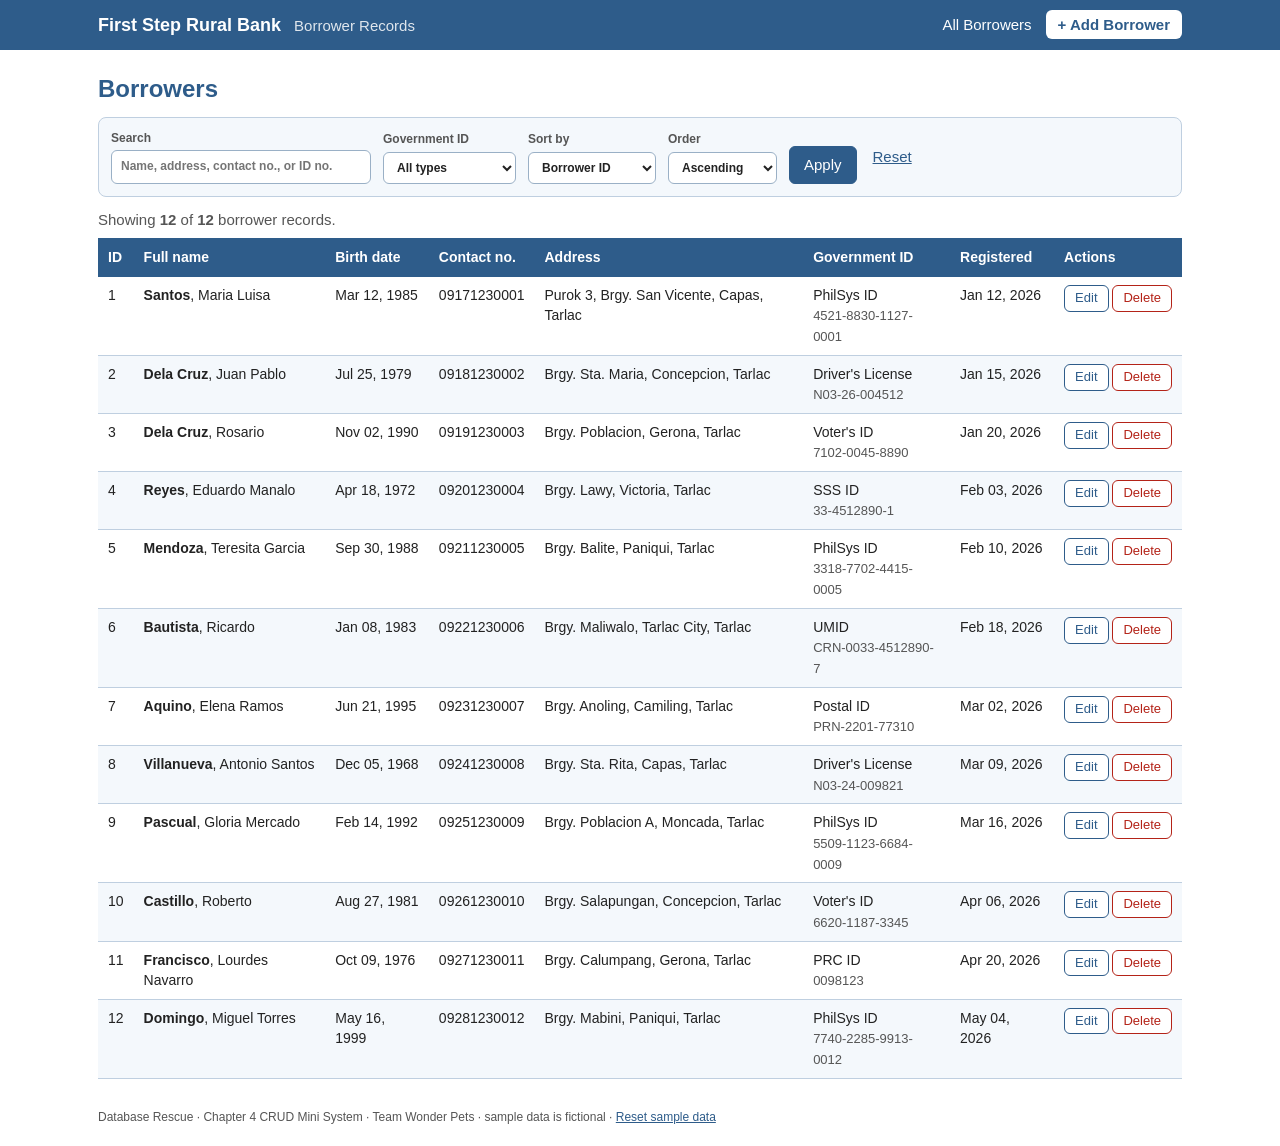
==== first-step-rural-bank-crud/docs/index.html @ e888e28e "Add files via upload" ====
<!doctype html>
<html lang="en">
<head>
<meta charset="utf-8">
<meta name="viewport" content="width=device-width, initial-scale=1, viewport-fit=cover">
<title>Borrower Records · First Step Rural Bank</title>
<style>
:root{box-sizing:border-box;padding-top:env(safe-area-inset-top,0px);padding-bottom:env(safe-area-inset-bottom,0px);
--bg:#fff;--light:#F4F8FC;--line:#BFCFE0;--text:#222;--blue:#2E5C8A;--onblue:#fff;--red:#B42318;--green:#1B6E3C;--field:#fff;--fieldline:#9AB0C6;--muted:#555;--dis:#EEF2F6;--hl:#FFF6D6;--okbg:#E8F5EC;--okline:#9ED3AF;--errbg:#FDECEA;--errline:#F1AEA7;--warnbg:#FFF3E0;--warnline:#F0C27B}
html{scroll-padding-top:env(safe-area-inset-top,0px)}
@media (prefers-color-scheme:dark){:root:not([data-theme="light"]){--bg:#101820;--light:#18232F;--line:#2F4357;--text:#E6EDF3;--blue:#6FA3D6;--onblue:#0E1A26;--red:#F2877C;--green:#6FD39A;--field:#0F1A24;--fieldline:#47627D;--muted:#9FB0C0;--dis:#1B2733;--hl:#4A4220;--okbg:#14301F;--okline:#2D6B47;--errbg:#3A1C19;--errline:#7A3A33;--warnbg:#3A2C14;--warnline:#7A5A22}}
:root[data-theme="dark"]{--bg:#101820;--light:#18232F;--line:#2F4357;--text:#E6EDF3;--blue:#6FA3D6;--onblue:#0E1A26;--red:#F2877C;--green:#6FD39A;--field:#0F1A24;--fieldline:#47627D;--muted:#9FB0C0;--dis:#1B2733;--hl:#4A4220;--okbg:#14301F;--okline:#2D6B47;--errbg:#3A1C19;--errline:#7A3A33;--warnbg:#3A2C14;--warnline:#7A5A22}
*{box-sizing:border-box}
body{margin:0;font-family:"Segoe UI",Calibri,Arial,sans-serif;color:var(--text);background:var(--bg);font-size:15px;line-height:1.45}
.wrap{max-width:1120px;margin:0 auto;padding:0 18px}
.topbar{background:var(--blue);color:var(--onblue)}
.topbar .wrap{display:flex;justify-content:space-between;align-items:center;padding-top:12px;padding-bottom:12px;gap:12px;flex-wrap:wrap}
.brand{color:inherit;text-decoration:none;font-weight:700;font-size:18px}.brand span{font-weight:400;opacity:.85;margin-left:8px;font-size:15px}
nav a{color:inherit;text-decoration:none;margin-left:14px}
nav .btn-add{background:var(--bg);color:var(--blue);padding:6px 12px;border-radius:6px;font-weight:600}
h1{color:var(--blue);font-size:24px;margin:22px 0 10px}.hint{color:var(--muted);margin-top:0}
.flash{padding:10px 14px;border-radius:6px;margin:16px 0 0;border:1px solid}
.flash.success{background:var(--okbg);border-color:var(--okline);color:var(--green)}.flash.error{background:var(--errbg);border-color:var(--errline);color:var(--red)}
.toolbar{display:flex;gap:12px;flex-wrap:wrap;align-items:flex-end;background:var(--light);border:1px solid var(--line);padding:12px;border-radius:8px}
.toolbar label{display:flex;flex-direction:column;font-size:12px;font-weight:600;color:var(--muted);gap:3px}
.toolbar input[type=search]{min-width:260px}
input,select{font:inherit;color:var(--text);padding:7px 9px;border:1px solid var(--fieldline);border-radius:6px;background:var(--field)}
input:disabled{background:var(--dis);color:var(--muted)}
button,.btn{font:inherit;padding:7px 14px;border-radius:6px;border:1px solid var(--blue);background:var(--bg);color:var(--blue);cursor:pointer;text-decoration:none;display:inline-block}
button[type=submit],button.primary{background:var(--blue);color:var(--onblue)}
.link-reset{align-self:center;margin-left:4px;color:var(--blue);background:none;border:0;text-decoration:underline;padding:0}
.count{margin:12px 0 8px;color:var(--muted)}
.table-scroll{overflow-x:auto}
table.data{width:100%;border-collapse:collapse;font-size:14px}
table.data th{background:var(--blue);color:var(--onblue);text-align:left;padding:9px 10px;white-space:nowrap}
table.data td{padding:8px 10px;border-bottom:1px solid var(--line);vertical-align:top}
table.data tbody tr:nth-child(even){background:var(--light)}table.data tr.hl td{background:var(--hl)!important}
.muted{color:var(--muted);font-size:13px}.actions{white-space:nowrap}
.btn.small{padding:3px 10px;font-size:13px}.btn.danger{border-color:var(--red);color:var(--red)}
.empty{border:1px dashed var(--line);background:var(--light);border-radius:8px;padding:20px;text-align:center}.empty a{color:var(--blue)}
form.entry{background:var(--light);border:1px solid var(--line);border-radius:8px;padding:18px;max-width:860px}
.row{display:grid;gap:14px;margin-bottom:14px}.row.one{grid-template-columns:1fr}.row.two{grid-template-columns:1fr 1fr}.row.three{grid-template-columns:1fr 1fr 1fr}
form.entry label{display:flex;flex-direction:column;gap:4px;font-weight:600;font-size:13px}
form.entry label.bad input,form.entry label.bad select{border-color:var(--red)}
.err{color:var(--red);font-weight:500;font-size:12.5px}
.buttons{display:flex;gap:10px;margin-top:6px}
.confirm{max-width:640px}.warn{background:var(--warnbg);border:1px solid var(--warnline);padding:10px 14px;border-radius:6px}
table.detail{width:100%;border-collapse:collapse;margin:12px 0 16px}
table.detail th{text-align:left;width:150px;background:var(--light);padding:7px 10px;border:1px solid var(--line)}table.detail td{padding:7px 10px;border:1px solid var(--line)}
.danger-solid{border-color:var(--red)}
.foot{color:var(--muted);font-size:12px;padding-top:30px;padding-bottom:20px}.foot button{font-size:12px;padding:0;border:0;background:none;color:var(--blue);text-decoration:underline}
@media (max-width:700px){.row.two,.row.three{grid-template-columns:1fr}}
</style>
</head>
<body>
<header class="topbar"><div class="wrap">
<a class="brand" href="#list">First Step Rural Bank <span>Borrower Records</span></a>
<nav><a href="#list">All Borrowers</a><a class="btn-add" href="#add">+ Add Borrower</a></nav>
</div></header>
<main class="wrap" id="app"></main>
<footer class="wrap foot">Database Rescue · Chapter 4 CRUD Mini System · Team Wonder Pets · sample data is fictional · <button id="reset" type="button">Reset sample data</button></footer>
<script>
const TYPES=["PhilSys ID","Driver's License","Voter's ID","SSS ID","UMID","Postal ID","PRC ID","Passport"];
const MON=["Jan","Feb","Mar","Apr","May","Jun","Jul","Aug","Sep","Oct","Nov","Dec"];
const SEED=[
["Maria","Luisa","Santos","1985-03-12","09171230001","Purok 3, Brgy. San Vicente, Capas, Tarlac","PhilSys ID","4521-8830-1127-0001","2026-01-12"],
["Juan","Pablo","Dela Cruz","1979-07-25","09181230002","Brgy. Sta. Maria, Concepcion, Tarlac","Driver's License","N03-26-004512","2026-01-15"],
["Rosario","","Dela Cruz","1990-11-02","09191230003","Brgy. Poblacion, Gerona, Tarlac","Voter's ID","7102-0045-8890","2026-01-20"],
["Eduardo","Manalo","Reyes","1972-04-18","09201230004","Brgy. Lawy, Victoria, Tarlac","SSS ID","33-4512890-1","2026-02-03"],
["Teresita","Garcia","Mendoza","1988-09-30","09211230005","Brgy. Balite, Paniqui, Tarlac","PhilSys ID","3318-7702-4415-0005","2026-02-10"],
["Ricardo","","Bautista","1983-01-08","09221230006","Brgy. Maliwalo, Tarlac City, Tarlac","UMID","CRN-0033-4512890-7","2026-02-18"],
["Elena","Ramos","Aquino","1995-06-21","09231230007","Brgy. Anoling, Camiling, Tarlac","Postal ID","PRN-2201-77310","2026-03-02"],
["Antonio","Santos","Villanueva","1968-12-05","09241230008","Brgy. Sta. Rita, Capas, Tarlac","Driver's License","N03-24-009821","2026-03-09"],
["Gloria","Mercado","Pascual","1992-02-14","09251230009","Brgy. Poblacion A, Moncada, Tarlac","PhilSys ID","5509-1123-6684-0009","2026-03-16"],
["Roberto","","Castillo","1981-08-27","09261230010","Brgy. Salapungan, Concepcion, Tarlac","Voter's ID","6620-1187-3345","2026-04-06"],
["Lourdes","Navarro","Francisco","1976-10-09","09271230011","Brgy. Calumpang, Gerona, Tarlac","PRC ID","0098123","2026-04-20"],
["Miguel","Torres","Domingo","1999-05-16","09281230012","Brgy. Mabini, Paniqui, Tarlac","PhilSys ID","7740-2285-9913-0012","2026-05-04"]];
const KEYS=["FirstName","MiddleName","LastName","BirthDate","ContactNo","Address","GovIDType","GovIDNo","DateRegistered"];
const seed=()=>({rows:SEED.map((r,i)=>Object.fromEntries([["BorrowerID",i+1],...KEYS.map((k,j)=>[k,r[j]])])),next:13});
let db=seed();
try{const s=JSON.parse(localStorage.getItem("fsrb-borrowers")||"null");if(s&&Array.isArray(s.rows))db=s}catch(e){}
const save=()=>{try{localStorage.setItem("fsrb-borrowers",JSON.stringify(db))}catch(e){}};
let ui={q:"",type:"",sort:"id",dir:"asc"},flash=null,hl=null;
const $=document.getElementById("app");
const esc=s=>String(s??"").replace(/[&<>"']/g,c=>({"&":"&amp;","<":"&lt;",">":"&gt;",'"':"&quot;","'":"&#39;"}[c]));
const fd=s=>{const[y,m,d]=s.split("-");return`${MON[+m-1]} ${d}, ${y}`};
const iso=d=>`${d.getFullYear()}-${String(d.getMonth()+1).padStart(2,"0")}-${String(d.getDate()).padStart(2,"0")}`;
const clean=s=>(s||"").trim().replace(/\s+/g," ");
const NAME=/^\p{L}+(?:[ .'\-]+\p{L}+)*\.?$/u,MOBILE=/^(09\d{9}|\+639\d{9})$/,GOV=/^[A-Za-z0-9\-/]+$/;
function validate(f,ex){
  const v={FirstName:clean(f.FirstName),MiddleName:clean(f.MiddleName),LastName:clean(f.LastName),BirthDate:clean(f.BirthDate),
    ContactNo:(f.ContactNo||"").replace(/[ \-]/g,""),Address:clean(f.Address),GovIDType:clean(f.GovIDType),GovIDNo:clean(f.GovIDNo).toUpperCase()},e={};
  [["FirstName","First name"],["LastName","Last name"]].forEach(([k,l])=>{
    if(!v[k])e[k]=`${l} is required.`;else if(v[k].length<2||v[k].length>50)e[k]=`${l} must be 2 to 50 characters.`;
    else if(!NAME.test(v[k]))e[k]=`${l} may contain letters, spaces, hyphens, apostrophes, and periods only.`});
  if(v.MiddleName&&(v.MiddleName.length>50||!NAME.test(v.MiddleName)))e.MiddleName="Middle name may contain letters only (up to 50 characters).";
  if(!v.BirthDate)e.BirthDate="Birth date is required.";
  else{const m=/^(\d{4})-(\d{2})-(\d{2})$/.exec(v.BirthDate),b=m&&new Date(+m[1],+m[2]-1,+m[3]);
    if(!b||b.getMonth()!==+m[2]-1)e.BirthDate="Birth date must be a valid date (YYYY-MM-DD).";
    else{const t=new Date();let a=t.getFullYear()-b.getFullYear();if(t.getMonth()<b.getMonth()||(t.getMonth()===b.getMonth()&&t.getDate()<b.getDate()))a--;
      if(b>t)e.BirthDate="Birth date cannot be in the future.";else if(a<18)e.BirthDate="Borrower must be at least 18 years old.";else if(a>100)e.BirthDate="Please check the birth date (age is over 100)."}}
  if(!v.ContactNo)e.ContactNo="Contact number is required.";else if(!MOBILE.test(v.ContactNo))e.ContactNo="Use a Philippine mobile number: 09XXXXXXXXX or +639XXXXXXXXX.";
  if(!v.Address)e.Address="Address is required.";else if(v.Address.length<10||v.Address.length>150)e.Address="Address must be 10 to 150 characters.";
  if(!TYPES.includes(v.GovIDType))e.GovIDType="Choose a government ID type from the list.";
  if(!v.GovIDNo)e.GovIDNo="Government ID number is required.";else if(v.GovIDNo.length<5||v.GovIDNo.length>30||!GOV.test(v.GovIDNo))e.GovIDNo="ID number must be 5 to 30 characters (letters, numbers, - or /).";
  if(!e.GovIDType&&!e.GovIDNo){const d=db.rows.find(r=>r.GovIDType===v.GovIDType&&r.GovIDNo.toUpperCase()===v.GovIDNo&&r.BorrowerID!==ex);
    if(d)e.GovIDNo=`This ${v.GovIDType} number is already registered (Borrower #${d.BorrowerID}).`}
  if(!(e.FirstName||e.LastName||e.BirthDate)){const d=db.rows.find(r=>r.FirstName.toLowerCase()===v.FirstName.toLowerCase()&&r.LastName.toLowerCase()===v.LastName.toLowerCase()&&r.BirthDate===v.BirthDate&&r.BorrowerID!==ex);
    if(d)e.LastName=`A borrower with the same name and birth date already exists (Borrower #${d.BorrowerID}).`}
  return[v,e]}
const flashHtml=()=>{const f=flash;flash=null;return f?`<div class="flash ${f[0]}" role="alert">${esc(f[1])}</div>`:""};
const SORT={id:r=>[r.BorrowerID],name:r=>[r.LastName,r.FirstName],birth:r=>[r.BirthDate,r.BorrowerID],registered:r=>[r.DateRegistered,r.BorrowerID]};
function cmp(a,b){for(let i=0;i<a.length;i++){if(a[i]<b[i])return-1;if(a[i]>b[i])return 1}return 0}
function list(){
  const toks=ui.q.split(/\s+/).filter(Boolean).slice(0,6).map(t=>t.toLowerCase());
  let rows=db.rows.filter(r=>toks.every(t=>[r.FirstName,r.MiddleName,r.LastName,r.Address,r.GovIDNo,r.ContactNo].some(x=>x.toLowerCase().includes(t))||String(r.BorrowerID)===t)&&(!ui.type||r.GovIDType===ui.type));
  rows.sort((a,b)=>cmp(SORT[ui.sort](a),SORT[ui.sort](b))*(ui.dir==="desc"?-1:1));
  const opt=(v,l,c)=>`<option value="${esc(v)}" ${v===c?"selected":""}>${esc(l)}</option>`,n=db.rows.length;
  $.innerHTML=flashHtml()+`<h1>Borrowers</h1>
<form class="toolbar" data-f="filter">
<label>Search<input type="search" name="q" value="${esc(ui.q)}" placeholder="Name, address, contact no., or ID no."></label>
<label>Government ID<select name="type"><option value="">All types</option>${TYPES.map(t=>opt(t,t,ui.type)).join("")}</select></label>
<label>Sort by<select name="sort">${[["id","Borrower ID"],["name","Last name"],["birth","Birth date"],["registered","Date registered"]].map(x=>opt(x[0],x[1],ui.sort)).join("")}</select></label>
<label>Order<select name="dir">${opt("asc","Ascending",ui.dir)}${opt("desc","Descending",ui.dir)}</select></label>
<button type="submit">Apply</button><button type="button" class="link-reset" id="rs">Reset</button></form>
<p class="count">Showing <strong>${rows.length}</strong> of <strong>${n}</strong> borrower record${n===1?"":"s"}.</p>`+
  (rows.length?`<div class="table-scroll"><table class="data"><thead><tr><th>ID</th><th>Full name</th><th>Birth date</th><th>Contact no.</th><th>Address</th><th>Government ID</th><th>Registered</th><th class="actions">Actions</th></tr></thead><tbody>${rows.map(b=>`
<tr class="${b.BorrowerID===hl?"hl":""}"><td>${b.BorrowerID}</td><td><strong>${esc(b.LastName)}</strong>, ${esc(b.FirstName)}${b.MiddleName?" "+esc(b.MiddleName):""}</td><td>${fd(b.BirthDate)}</td><td>${esc(b.ContactNo)}</td><td>${esc(b.Address)}</td><td>${esc(b.GovIDType)}<br><span class="muted">${esc(b.GovIDNo)}</span></td><td>${fd(b.DateRegistered)}</td>
<td class="actions"><a class="btn small" href="#edit-${b.BorrowerID}">Edit</a> <a class="btn small danger" href="#delete-${b.BorrowerID}">Delete</a></td></tr>`).join("")}</tbody></table></div>`
  :`<div class="empty"><p><strong>No borrowers found${ui.q||ui.type?" for your search or filter":""}.</strong></p><p>${ui.q||ui.type?'Try a different spelling or <a href="#list" id="rs2">reset the search</a>.':'The table is empty. <a href="#add">Add the first borrower</a>.'}</p></div>`);
  hl=null;document.title="All Borrowers · First Step Rural Bank"}
function form(mode,b,v,e){
  v=v||Object.fromEntries(KEYS.map(k=>[k,b?b[k]:""]));e=e||{};
  const er=k=>e[k]?`<span class="err">${esc(e[k])}</span>`:"",bad=k=>e[k]?"bad":"",inp=(k,l,x="")=>`<label class="${bad(k)}">${l}<input type="text" name="${k}" ${x} value="${esc(v[k])}">${er(k)}</label>`;
  $.innerHTML=flashHtml()+`<h1>${mode==="add"?"Add a New Borrower":"Edit Borrower #"+b.BorrowerID}</h1>
<p class="hint">${mode==="add"?"Search the list first. One person must have only one borrower record. Fields marked * are required.":"Current values are filled in. The Borrower ID and registration date cannot be changed."}</p>
<form class="entry" novalidate data-f="${mode}" ${b?`data-id="${b.BorrowerID}"`:""}>
${mode==="edit"?`<div class="row two"><label>Borrower ID<input type="text" value="${b.BorrowerID}" readonly disabled></label><label>Date registered<input type="text" value="${fd(b.DateRegistered)}" readonly disabled></label></div>`:""}
<div class="row three">${inp("FirstName","First name *",'maxlength="50"')}${inp("MiddleName","Middle name",'maxlength="50"')}${inp("LastName","Last name *",'maxlength="50"')}</div>
<div class="row two"><label class="${bad("BirthDate")}">Birth date *<input type="date" name="BirthDate" value="${esc(v.BirthDate)}">${er("BirthDate")}</label>${inp("ContactNo","Contact number *",'maxlength="16" placeholder="09XXXXXXXXX"')}</div>
<div class="row one">${inp("Address","Address *",'maxlength="150" placeholder="Purok / Barangay, Municipality, Province"')}</div>
<div class="row two"><label class="${bad("GovIDType")}">Government ID type *<select name="GovIDType"><option value="">-- Choose --</option>${TYPES.map(t=>`<option value="${esc(t)}" ${v.GovIDType===t?"selected":""}>${esc(t)}</option>`).join("")}</select>${er("GovIDType")}</label>${inp("GovIDNo","Government ID number *",'maxlength="30"')}</div>
<div class="buttons"><button type="submit" class="primary">${mode==="add"?"Save Borrower":"Save Changes"}</button><a class="btn" href="#list">Cancel</a></div></form>`;
  document.title=(mode==="add"?"Add Borrower":"Edit Borrower")+" · First Step Rural Bank"}
function confirmDelete(b){
  $.innerHTML=flashHtml()+`<h1>Delete Borrower #${b.BorrowerID}?</h1><div class="confirm"><p class="warn"><strong>Are you sure?</strong> This permanently removes the record from the database and cannot be undone.</p>
<table class="detail"><tr><th>Borrower ID</th><td>${b.BorrowerID}</td></tr><tr><th>Full name</th><td>${esc(b.FirstName)}${b.MiddleName?" "+esc(b.MiddleName):""} ${esc(b.LastName)}</td></tr><tr><th>Birth date</th><td>${fd(b.BirthDate)}</td></tr><tr><th>Contact no.</th><td>${esc(b.ContactNo)}</td></tr><tr><th>Address</th><td>${esc(b.Address)}</td></tr><tr><th>Government ID</th><td>${esc(b.GovIDType)} · ${esc(b.GovIDNo)}</td></tr><tr><th>Date registered</th><td>${fd(b.DateRegistered)}</td></tr></table>
<form class="buttons" data-f="delete" data-id="${b.BorrowerID}"><button type="submit" class="primary danger-solid">Yes, delete this borrower</button><a class="btn" href="#list">No, cancel</a></form></div>`;
  document.title="Confirm Delete · First Step Rural Bank"}
function route(){
  const h=location.hash.slice(1),m=/^(edit|delete)-(\d+)$/.exec(h);
  if(h==="add")return form("add");
  if(m){const b=db.rows.find(r=>r.BorrowerID===+m[2]);
    if(!b){flash=["error",m[1]==="edit"?`Borrower #${m[2]} was not found.`:`Borrower #${m[2]} was not found. Nothing was deleted.`];return go("list")}
    return m[1]==="edit"?form("edit",b):confirmDelete(b)}
  list()}
function go(h){if(location.hash.slice(1)===h)route();else location.hash=h}
addEventListener("hashchange",()=>{route();scrollTo(0,0)});
$.addEventListener("submit",ev=>{ev.preventDefault();const t=ev.target,k=t.dataset.f,f=Object.fromEntries(new FormData(t));
  if(k==="filter"){ui={q:clean(f.q),type:f.type,sort:f.sort,dir:f.dir};return list()}
  if(k==="delete"){const id=+t.dataset.id,b=db.rows.find(r=>r.BorrowerID===id);db.rows=db.rows.filter(r=>r.BorrowerID!==id);save();
    flash=["success",`Borrower #${id} (${b.FirstName} ${b.LastName}) was deleted.`];return go("list")}
  const id=k==="edit"?+t.dataset.id:-1,[v,e]=validate(f,id);
  if(Object.keys(e).length){flash=["error",k==="add"?"The borrower was NOT saved. Please fix the errors below.":"The changes were NOT saved. Please fix the errors below."];
    return form(k,k==="edit"?db.rows.find(r=>r.BorrowerID===id):null,v,e)}
  if(k==="add"){const n=db.next++;db.rows.push({BorrowerID:n,...v,DateRegistered:iso(new Date())});hl=n;
    flash=["success",`Borrower #${n} (${v.FirstName} ${v.LastName}) was added successfully.`]}
  else{Object.assign(db.rows.find(r=>r.BorrowerID===id),v);hl=id;flash=["success",`Borrower #${id} (${v.FirstName} ${v.LastName}) was updated successfully.`]}
  save();go("list")});
$.addEventListener("click",ev=>{if(ev.target.id==="rs"||ev.target.id==="rs2"){ev.preventDefault();ui={q:"",type:"",sort:"id",dir:"asc"};list()}});
document.getElementById("reset").addEventListener("click",()=>{db=seed();save();ui={q:"",type:"",sort:"id",dir:"asc"};flash=["success","Sample data restored (12 borrowers)."];go("list")});
route();
</script>
</body>
</html>
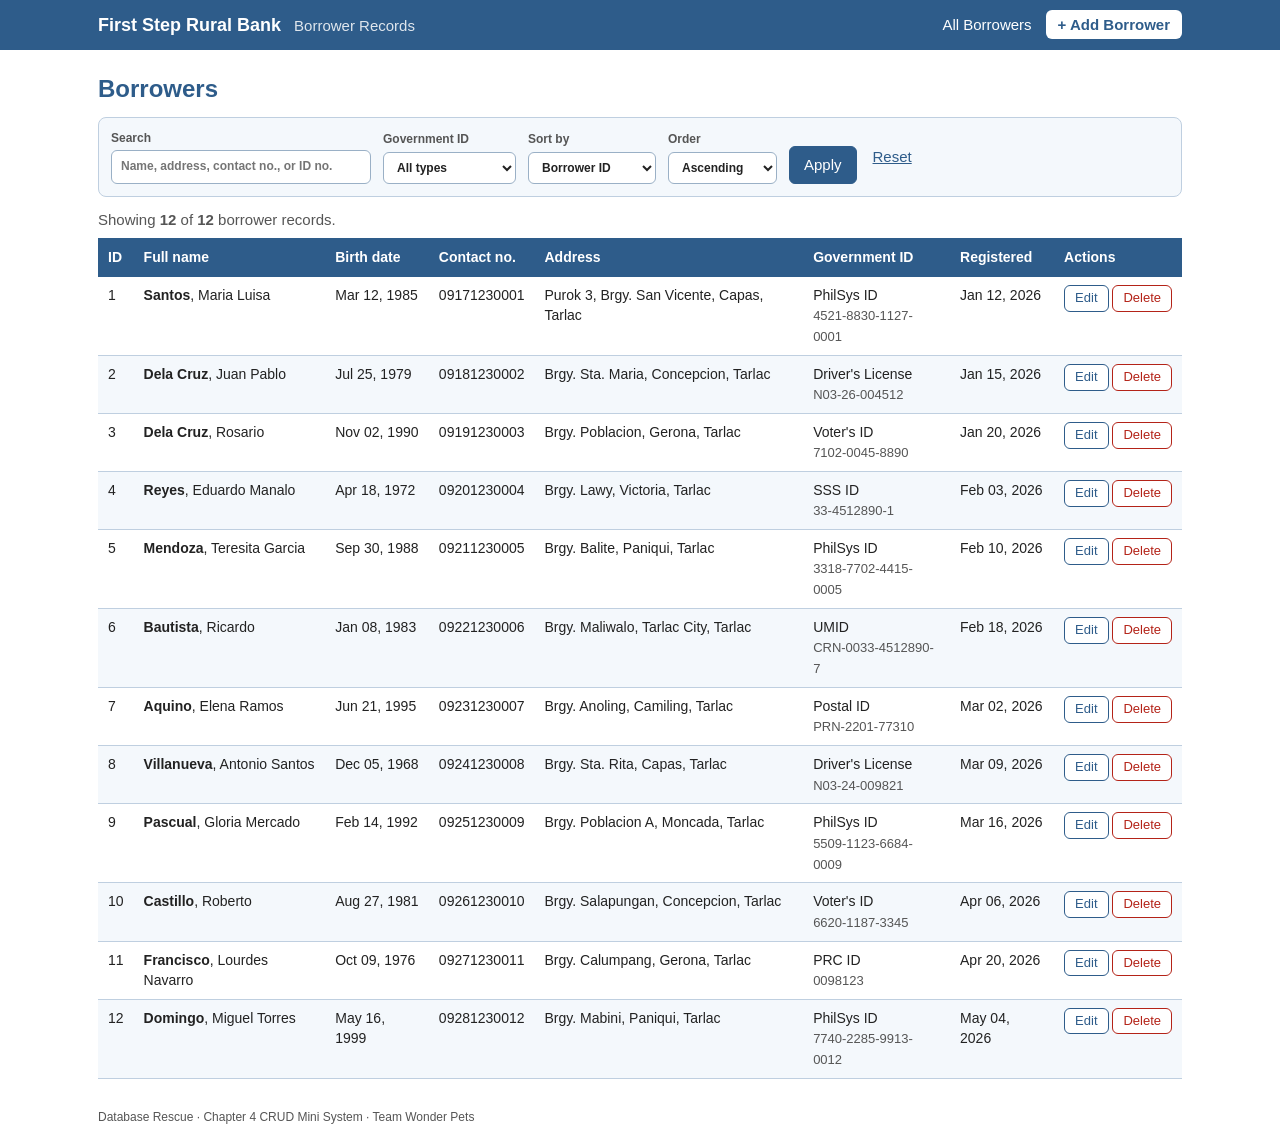
==== commit 6dd46f1f: "Remove sample data note and reset button from Borrower Records footer (6af5c5ae888d633e8f9600cf)" ====
--- a/first-step-rural-bank-crud/docs/index.html
+++ b/first-step-rural-bank-crud/docs/index.html
@@ -58,7 +58,7 @@
 <nav><a href="#list">All Borrowers</a><a class="btn-add" href="#add">+ Add Borrower</a></nav>
 </div></header>
 <main class="wrap" id="app"></main>
-<footer class="wrap foot">Database Rescue · Chapter 4 CRUD Mini System · Team Wonder Pets · sample data is fictional · <button id="reset" type="button">Reset sample data</button></footer>
+<footer class="wrap foot">Database Rescue · Chapter 4 CRUD Mini System · Team Wonder Pets</footer>
 <script>
 const TYPES=["PhilSys ID","Driver's License","Voter's ID","SSS ID","UMID","Postal ID","PRC ID","Passport"];
 const MON=["Jan","Feb","Mar","Apr","May","Jun","Jul","Aug","Sep","Oct","Nov","Dec"];
@@ -168,7 +168,7 @@
   else{Object.assign(db.rows.find(r=>r.BorrowerID===id),v);hl=id;flash=["success",`Borrower #${id} (${v.FirstName} ${v.LastName}) was updated successfully.`]}
   save();go("list")});
 $.addEventListener("click",ev=>{if(ev.target.id==="rs"||ev.target.id==="rs2"){ev.preventDefault();ui={q:"",type:"",sort:"id",dir:"asc"};list()}});
-document.getElementById("reset").addEventListener("click",()=>{db=seed();save();ui={q:"",type:"",sort:"id",dir:"asc"};flash=["success","Sample data restored (12 borrowers)."];go("list")});
+
 route();
 </script>
 </body>
